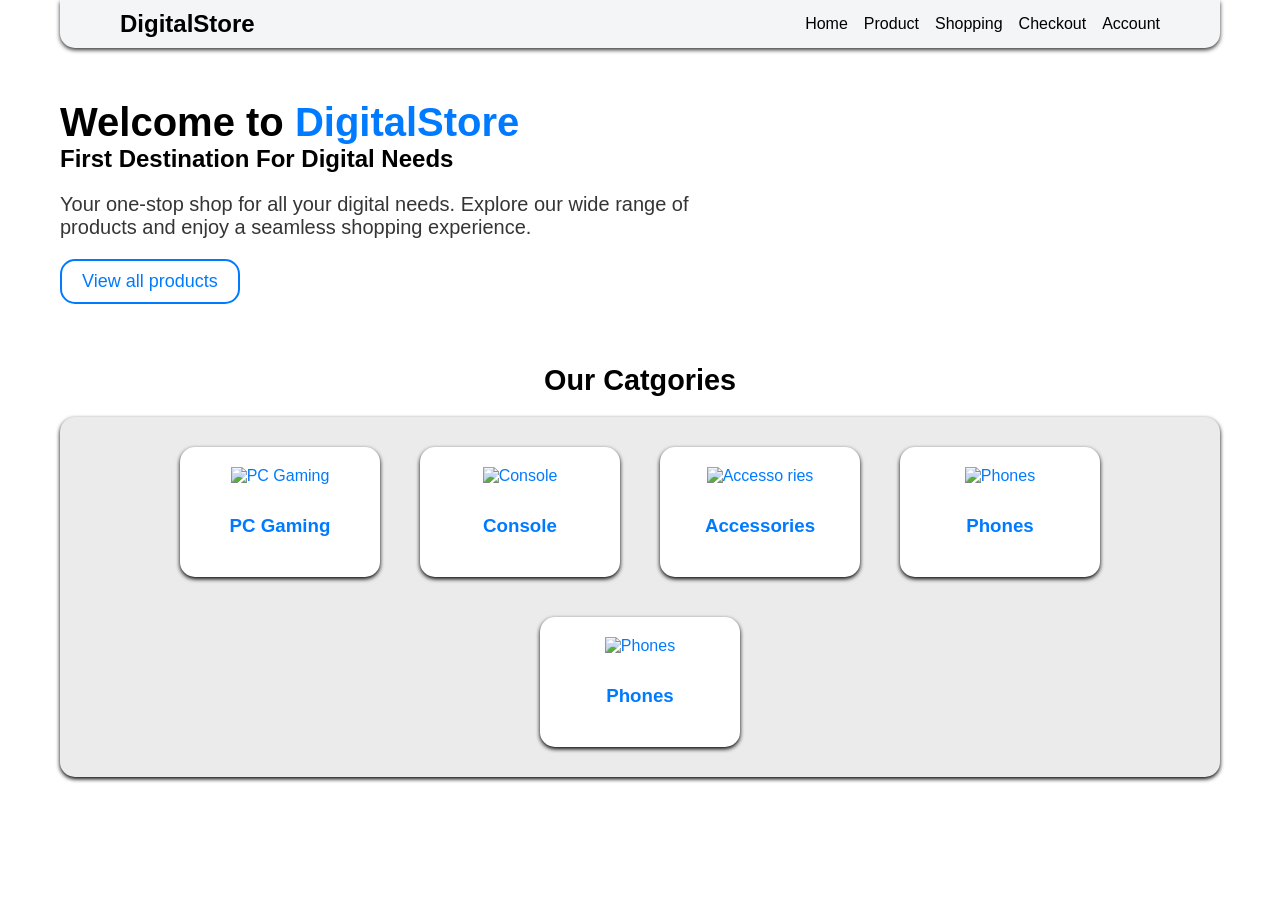
==== index.html @ 57769b3f "Add files via upload" ====
<!DOCTYPE html>
<html lang="en">
<head>
    <meta charset="UTF-8">
    <meta name="viewport" content="width=device-width, initial-scale=1.0">
    <link rel="stylesheet" href="style.css">
    <title>Document</title>
</head>
<body>
    <div id="home">
        <div class="container">
            <!-- Navbar -->
            <nav>
                <span class="logo" alt="Logo" >DigitalStore</span>
                <ul>
                    <li class="link" ><a href="index.html">Home</a></li>
                    <li class="link"><a href="product.html">Product</a></li>
                    <li class="link"><a href="shopping.html">Shopping</a></li>
                    <li class="link"><a href="checkout.html">Checkout</a></li>
                    <li class="link"><a href="account.html">Account</a></li>
                </ul>
            </nav>
            
            <!--Content Section-->
            <div class="content">
                <div class="content-text">
                    <h1>Welcome to <span class="dstore">DigitalStore</span> <br><span class="fdestin">First Destination For Digital Needs</span> </h1>
                    <p>Your one-stop shop for all your digital needs. Explore our wide range of products and enjoy a seamless shopping experience.</p>
                    <a href="product.html" class="btn-view">View all products</a>
                </div>
                <img src="./img/mocho-tablet-314153.svg" alt="">
            </div>

            <!-- Categories Section -->
            <h2 class="title-categorie">Our Catgories</h2>
            <div class="categories">
                <div class="categorie-list">
                    <div class="categorie-item">
                        <img src="./img/logo.png" alt="PC Gaming">
                        <h3>PC Gaming</h3>
                    </div>
                    <div class="categorie-item">
                        <img src="./img/logo.png" alt="Console">
                        <h3>Console</h3>
                    </div>
                    <div class="categorie-item">
                        <img src="./img/logo.png" alt="Accesso   ries">
                        <h3>Accessories</h3>
                    </div>
                    <div class="categorie-item">
                        <img src="./img/logo.png" alt="Phones">
                        <h3>Phones</h3>
                    </div>
                    <div class="categorie-item">
                        <img src="./img/logo.png" alt="Phones">
                        <h3>Phones</h3>
                    </div>
                    
                </div>
            </div>

        </div>
    </div>
</body>
</html>
---- style.css ----
*{
    margin: 0;
    padding: 0;
    box-sizing: border-box;
}

body{
    font-family: Arial, Helvetica, sans-serif;
    background-color: #f4f4f4;
}
.container{
    margin: 0 60px;
    height: 100%;
    padding-top: 50px ;
    
}
nav .link a{
    text-decoration:none;
    color: #000000;
    transition: all 0.5s ease;
}
nav .link:hover a{
    color: #007BFF;
    text-decoration: underline;
}

ul{
    list-style: none;
}

nav{
    display: flex;
    justify-content: space-between;
    align-items: center;
    padding: 10px 60px;
    background-color: rgb(244, 245, 247);
    position: fixed;
    top: 0;
    left: 60px;
    right: 60px;
    box-sizing: border-box;
    box-shadow: #353535 0px 2px 4px;
    border-radius: 0 0 15px 15px;
}

#home {
    height: 100vh;
    background: #ffffff;
    color: #000000;

}
nav .logo{
    color: #000000;
    font-size: 1.5rem;
    font-weight: bold;
    cursor: pointer;
    transition: all 0.5s ease;
}
nav .logo:hover{
    color: #007BFF;
    text-decoration: underline;
    transform: rotateY(15deg);
}
nav ul{
    display: flex;
    gap: 1rem;
}

#home .content{
    display: flex;
    justify-content: space-between;
    align-items: center;
    padding: 50px 0;
}

#home .content img{
    width: 480px;
    height: auto;
}
#home .content .content-text{
    max-width: 700px;
    font-size: large;
}
#home .content .content-text h1{
    font-size: 2.5rem;
    margin-bottom: 20px;
}
#home .content .content-text h1 .fdestin{
    display: block;
    font-size: 60%;
    color: #000000;
}
#home .content .content-text h1 .dstore{
    color: #007BFF;
}
#home .content .content-text p{
    margin-bottom: 20px;
    color: #353535;
    font-size: 20px;
}
#home .content .content-text .btn-view{
    display: inline-block;
    padding: 10px 20px;
    border: 2px solid #007BFF;
    color: #007BFF;
    text-decoration: none;
    border-radius: 15px;
    transition: all 0.5s ease;
}

#home .content .content-text .btn-view:hover{
    background-color: #007BFF;
    color: #ffffff;
}

.container  .title-categorie{
    font-size: 1.8rem;
    margin: 10px 50px;
    color: #000000;
    text-align: center;
    transition: all 0.5s ease;
    
}
.container .categories{
    margin-top: 20px;
    padding: 20px;
    background-color: #ebebeb;
    border-radius: 15px;
    box-sizing: border-box;
    box-shadow: #000000 0px 2px 4px;
}

.container .categories .title-categorie{
    font-size: 1.8rem;
    margin-bottom: 20px;
    color: #000000;
    text-align: center;
    transition: all 0.5s ease;
    
    
}
.container .title-categorie:hover{
    color: #007BFF;
    cursor: pointer;
}

.container .categories .categorie-list{
    position: relative;
    display: flex;
    justify-content: center;
    gap: 20px;
    text-align: center;
    margin: 10px;
    flex-wrap: wrap;
    max-width: 90%;
    margin: 0 auto;
    
}

.container .categories .categorie-list .categorie-item{
    flex: 0 1;
    min-width: 200px;  
    max-width: 250px; 
    padding: 20px;
    background-color: #ffffff;
    border-radius: 15px;
    transition: all 0.5s ease;
    margin: 10px;
    color: #007BFF;
    box-shadow: #000000 0px 2px 4px;
    
}

.container .categories .categorie-list .categorie-item img{
    width: 80%;
    height: 80%;
    margin-bottom: 10px;
}
.container .categories .categorie-list .categorie-item h3{
    margin: 20px;
    transform: all 0.5s ease;
}  

.container .categories .categorie-list .categorie-item:hover{
    background-color: #007BFF;
    color:#ffffff;
    transform: translateY(-5px);
    box-shadow: 0 5px 15px rgba(0,0,0,0.2);
}
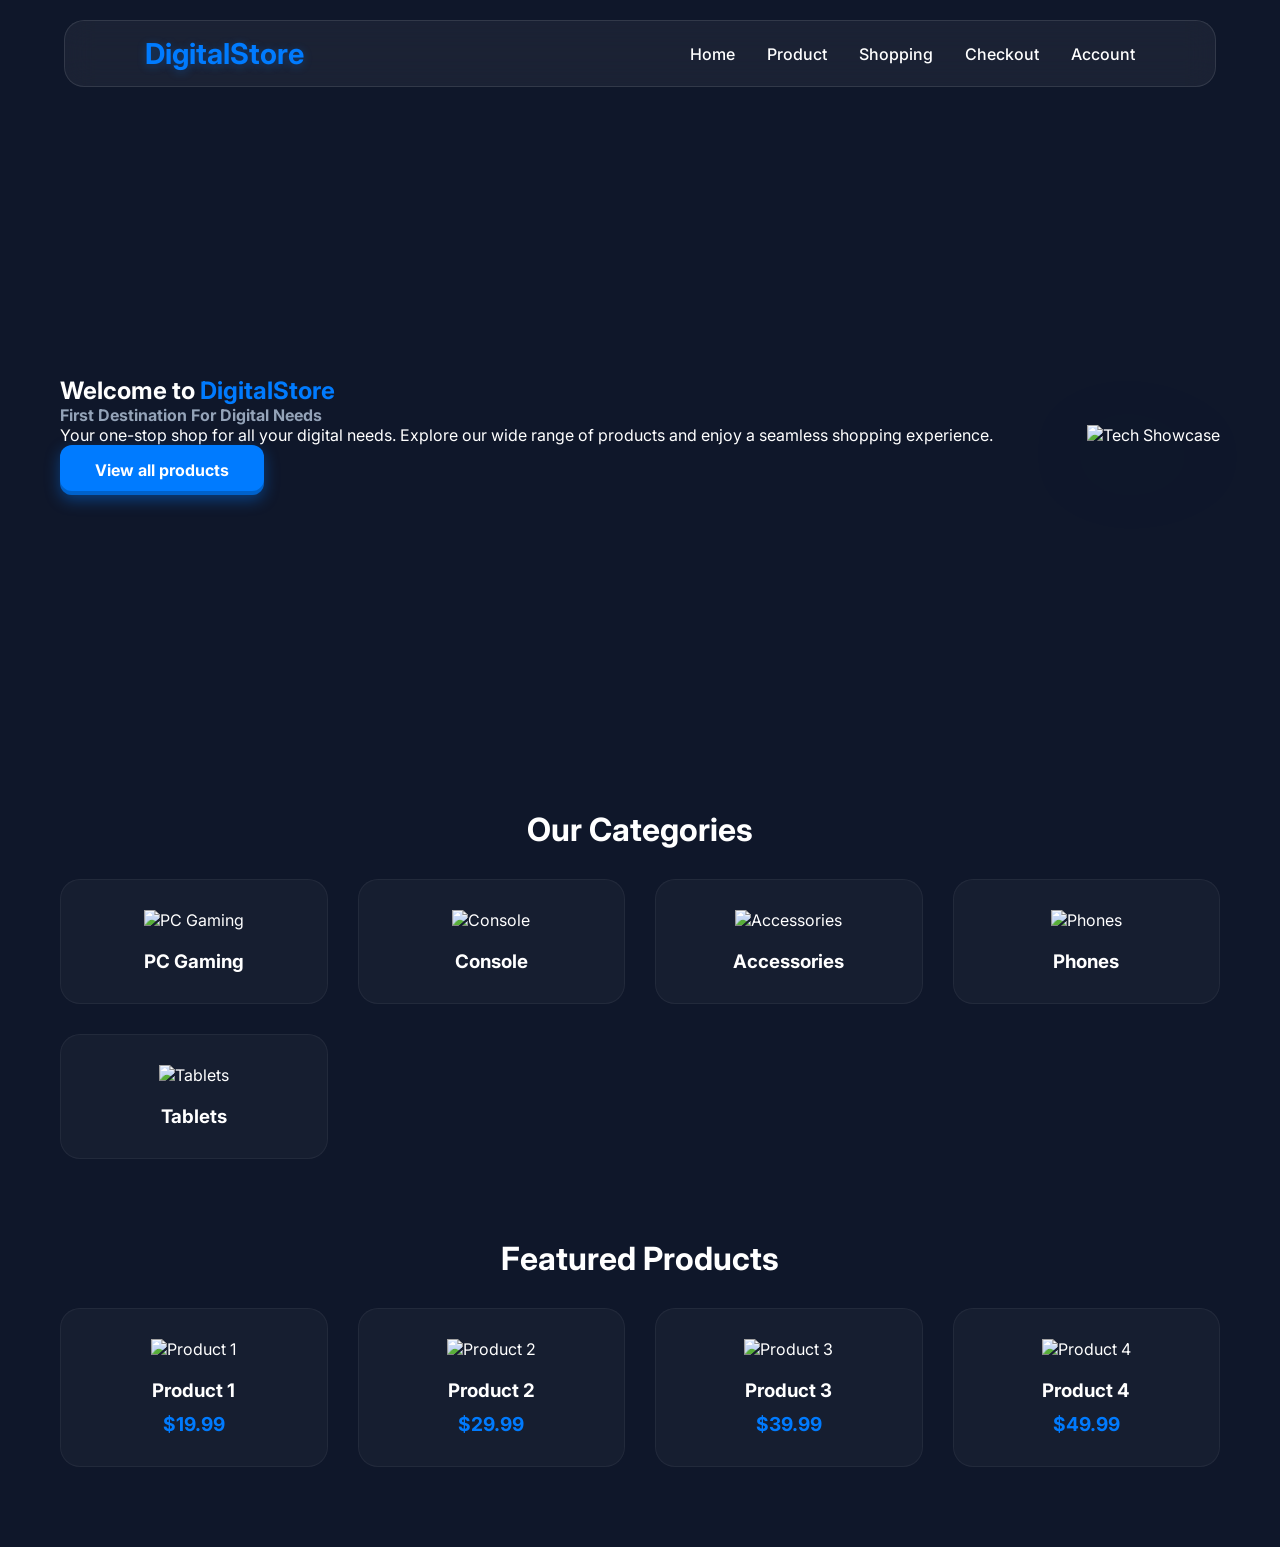
==== commit 4f2350e3: "Add files via upload" ====
--- a/index.html
+++ b/index.html
@@ -4,61 +4,82 @@
     <meta charset="UTF-8">
     <meta name="viewport" content="width=device-width, initial-scale=1.0">
     <link rel="stylesheet" href="style.css">
-    <title>Document</title>
+    <title>DigitalStore | Premium Tech</title>
 </head>
 <body>
     <div id="home">
-        <div class="container">
-            <!-- Navbar -->
-            <nav>
-                <span class="logo" alt="Logo" >DigitalStore</span>
-                <ul>
-                    <li class="link" ><a href="index.html">Home</a></li>
-                    <li class="link"><a href="product.html">Product</a></li>
-                    <li class="link"><a href="shopping.html">Shopping</a></li>
-                    <li class="link"><a href="checkout.html">Checkout</a></li>
-                    <li class="link"><a href="account.html">Account</a></li>
-                </ul>
-            </nav>
-            
-            <!--Content Section-->
-            <div class="content">
+        <nav class="glass-nav">
+            <span class="logo">DigitalStore</span>
+            <ul>
+                <li class="link"><a href="index.html">Home</a></li>
+                <li class="link"><a href="product.html">Product</a></li>
+                <li class="link"><a href="shopping.html">Shopping</a></li>
+                <li class="link"><a href="checkout.html">Checkout</a></li>
+                <li class="link"><a href="account.html">Account</a></li>
+            </ul>
+        </nav>
+
+        <div class="container main-perspective">
+            <section class="content">
                 <div class="content-text">
-                    <h1>Welcome to <span class="dstore">DigitalStore</span> <br><span class="fdestin">First Destination For Digital Needs</span> </h1>
+                    <h1>Welcome to <span class="dstore">DigitalStore</span> <br>
+                        <span class="fdestin">First Destination For Digital Needs</span> 
+                    </h1>
                     <p>Your one-stop shop for all your digital needs. Explore our wide range of products and enjoy a seamless shopping experience.</p>
-                    <a href="product.html" class="btn-view">View all products</a>
+                    <a href="product.html" class="btn-view-3d">View all products</a>
                 </div>
-                <img src="./img/mocho-tablet-314153.svg" alt="">
-            </div>
+                <div class="hero-image-container">
+                    <img src="./img/Home.jpg" alt="Tech Showcase" class="floating-hero">
+                </div>
+            </section>
 
-            <!-- Categories Section -->
-            <h2 class="title-categorie">Our Catgories</h2>
-            <div class="categories">
-                <div class="categorie-list">
-                    <div class="categorie-item">
-                        <img src="./img/logo.png" alt="PC Gaming">
-                        <h3>PC Gaming</h3>
-                    </div>
-                    <div class="categorie-item">
-                        <img src="./img/logo.png" alt="Console">
-                        <h3>Console</h3>
-                    </div>
-                    <div class="categorie-item">
-                        <img src="./img/logo.png" alt="Accesso   ries">
-                        <h3>Accessories</h3>
-                    </div>
-                    <div class="categorie-item">
-                        <img src="./img/logo.png" alt="Phones">
-                        <h3>Phones</h3>
-                    </div>
-                    <div class="categorie-item">
-                        <img src="./img/logo.png" alt="Phones">
-                        <h3>Phones</h3>
-                    </div>
-                    
+            <h2 class="section-title">Our Categories</h2>
+            <div class="categories-grid">
+                <div class="categorie-item">
+                    <img src="./img/laptops-category.png" alt="PC Gaming">
+                    <h3>PC Gaming</h3>
+                </div>
+                <div class="categorie-item">
+                    <img src="./img/console-category.png" alt="Console">
+                    <h3>Console</h3>
+                </div>
+                <div class="categorie-item">
+                    <img src="./img/accessories-category.png" alt="Accessories">
+                    <h3>Accessories</h3>
+                </div>
+                <div class="categorie-item">
+                    <img src="./img/phones-category.png" alt="Phones">
+                    <h3>Phones</h3>
+                </div>
+                <div class="categorie-item">
+                    <img src="./img/tablets-category.png" alt="Tablets">
+                    <h3>Tablets</h3>
                 </div>
             </div>
 
+            <h2 class="section-title">Featured Products</h2>
+            <div class="products-grid">
+                <div class="product-item">
+                    <img src="./img/logo.png" alt="Product 1">
+                    <h3>Product 1</h3>
+                    <p class="price">$19.99</p>
+                </div>
+                <div class="product-item">
+                    <img src="./img/logo.png" alt="Product 2">
+                    <h3>Product 2</h3>
+                    <p class="price">$29.99</p>
+                </div>
+                <div class="product-item">
+                    <img src="./img/logo.png" alt="Product 3">
+                    <h3>Product 3</h3>
+                    <p class="price">$39.99</p>
+                </div>
+                <div class="product-item">
+                    <img src="./img/logo.png" alt="Product 4">
+                    <h3>Product 4</h3>
+                    <p class="price">$49.99</p>
+                </div>
+            </div>
         </div>
     </div>
 </body>
--- a/style.css
+++ b/style.css
@@ -1,189 +1,157 @@
-*{
+/* Modern Typography & Reset */
+@import url('https://fonts.googleapis.com/css2?family=Inter:wght@400;700&display=swap');
+
+* {
     margin: 0;
     padding: 0;
     box-sizing: border-box;
 }
 
-body{
-    font-family: Arial, Helvetica, sans-serif;
-    background-color: #f4f4f4;
-}
-.container{
-    margin: 0 60px;
-    height: 100%;
-    padding-top: 50px ;
-    
-}
-nav .link a{
-    text-decoration:none;
-    color: #000000;
-    transition: all 0.5s ease;
-}
-nav .link:hover a{
-    color: #007BFF;
-    text-decoration: underline;
+body {
+    font-family: 'Inter', sans-serif;
+    background-color: #0f172a; /* Deep tech navy */
+    color: #ffffff;
+    overflow-x: hidden;
 }
 
-ul{
+/* 3D Root Perspective */
+.main-perspective {
+    perspective: 1000px;
+    padding-top: 120px;
+    margin: 0 60px;
+}
+
+/* Glassmorphism Navbar */
+.glass-nav {
+    display: flex;
+    justify-content: space-between;
+    align-items: center;
+    padding: 15px 80px;
+    position: fixed;
+    top: 20px;
+    left: 50%;
+    transform: translateX(-50%);
+    width: 90%;
+    background: rgba(255, 255, 255, 0.05);
+    backdrop-filter: blur(15px);
+    border: 1px solid rgba(255, 255, 255, 0.1);
+    border-radius: 20px;
+    z-index: 1000;
+}
+
+.glass-nav .logo {
+    font-size: 1.8rem;
+    font-weight: bold;
+    color: #007BFF;
+    text-shadow: 0 2px 10px rgba(0, 123, 255, 0.3);
+    cursor: pointer;
+    transition: transform 0.4s ease;
+}
+
+.glass-nav .logo:hover {
+    transform: rotateY(20deg);
+}
+
+.glass-nav ul {
+    display: flex;
+    gap: 2rem;
     list-style: none;
 }
 
-nav{
+.glass-nav ul li a {
+    text-decoration: none;
+    color: #ffffff;
+    font-weight: 500;
+    transition: color 0.3s;
+}
+
+.glass-nav ul li a:hover {
+    color: #007BFF;
+}
+
+/* Hero Section & Floating Animation */
+.content {
     display: flex;
     justify-content: space-between;
     align-items: center;
-    padding: 10px 60px;
-    background-color: rgb(244, 245, 247);
-    position: fixed;
-    top: 0;
-    left: 60px;
-    right: 60px;
-    box-sizing: border-box;
-    box-shadow: #353535 0px 2px 4px;
-    border-radius: 0 0 15px 15px;
+    min-height: 70vh;
 }
 
-#home {
-    height: 100vh;
-    background: #ffffff;
-    color: #000000;
-
-}
-nav .logo{
-    color: #000000;
-    font-size: 1.5rem;
-    font-weight: bold;
-    cursor: pointer;
-    transition: all 0.5s ease;
-}
-nav .logo:hover{
-    color: #007BFF;
-    text-decoration: underline;
-    transform: rotateY(15deg);
-}
-nav ul{
-    display: flex;
-    gap: 1rem;
+.floating-hero {
+    width: 500px;
+    filter: drop-shadow(0 20px 50px rgba(0, 123, 255, 0.2));
+    animation: float 4s ease-in-out infinite;
 }
 
-#home .content{
-    display: flex;
-    justify-content: space-between;
-    align-items: center;
-    padding: 50px 0;
+@keyframes float {
+    0%, 100% { transform: translateY(0); }
+    50% { transform: translateY(-20px); }
 }
 
-#home .content img{
-    width: 480px;
-    height: auto;
-}
-#home .content .content-text{
-    max-width: 700px;
-    font-size: large;
-}
-#home .content .content-text h1{
-    font-size: 2.5rem;
-    margin-bottom: 20px;
-}
-#home .content .content-text h1 .fdestin{
-    display: block;
-    font-size: 60%;
-    color: #000000;
-}
-#home .content .content-text h1 .dstore{
-    color: #007BFF;
-}
-#home .content .content-text p{
-    margin-bottom: 20px;
-    color: #353535;
-    font-size: 20px;
-}
-#home .content .content-text .btn-view{
+.dstore { color: #007BFF; }
+.fdestin { display: block; font-size: 1rem; color: #94a3b8; }
+
+/* 3D Glowing Button */
+.btn-view-3d {
     display: inline-block;
-    padding: 10px 20px;
-    border: 2px solid #007BFF;
-    color: #007BFF;
+    padding: 15px 35px;
+    background: #007BFF;
+    color: white;
     text-decoration: none;
-    border-radius: 15px;
-    transition: all 0.5s ease;
+    border-radius: 12px;
+    font-weight: bold;
+    box-shadow: 0 5px 15px rgba(0, 123, 255, 0.4), 
+                inset 0 -4px 0 rgba(0,0,0,0.2);
+    transition: all 0.3s ease;
+    transform: translateZ(10px);
 }
 
-#home .content .content-text .btn-view:hover{
-    background-color: #007BFF;
-    color: #ffffff;
+.btn-view-3d:hover {
+    transform: translateZ(25px) scale(1.05);
+    box-shadow: 0 10px 25px rgba(0, 123, 255, 0.6);
 }
 
-.container  .title-categorie{
-    font-size: 1.8rem;
-    margin: 10px 50px;
-    color: #000000;
+/* Grid Layouts for Tiles */
+.section-title {
     text-align: center;
-    transition: all 0.5s ease;
-    
-}
-.container .categories{
-    margin-top: 20px;
-    padding: 20px;
-    background-color: #ebebeb;
-    border-radius: 15px;
-    box-sizing: border-box;
-    box-shadow: #000000 0px 2px 4px;
+    margin: 60px 0 30px;
+    font-size: 2rem;
 }
 
-.container .categories .title-categorie{
-    font-size: 1.8rem;
-    margin-bottom: 20px;
-    color: #000000;
-    text-align: center;
-    transition: all 0.5s ease;
-    
-    
-}
-.container .title-categorie:hover{
-    color: #007BFF;
-    cursor: pointer;
+.categories-grid, .products-grid {
+    display: grid;
+    grid-template-columns: repeat(auto-fit, minmax(220px, 1fr));
+    gap: 30px;
+    margin-bottom: 80px;
 }
 
-.container .categories .categorie-list{
-    position: relative;
-    display: flex;
-    justify-content: center;
-    gap: 20px;
+/* 3D Tile Refinement */
+.categorie-item, .product-item {
+    background: rgba(255, 255, 255, 0.03);
+    padding: 30px;
+    border-radius: 20px;
     text-align: center;
-    margin: 10px;
-    flex-wrap: wrap;
-    max-width: 90%;
-    margin: 0 auto;
-    
+    border: 1px solid rgba(255, 255, 255, 0.05);
+    transition: all 0.5s cubic-bezier(0.23, 1, 0.32, 1);
+    transform-style: preserve-3d;
 }
 
-.container .categories .categorie-list .categorie-item{
-    flex: 0 1;
-    min-width: 200px;  
-    max-width: 250px; 
-    padding: 20px;
-    background-color: #ffffff;
-    border-radius: 15px;
-    transition: all 0.5s ease;
-    margin: 10px;
-    color: #007BFF;
-    box-shadow: #000000 0px 2px 4px;
-    
+.categorie-item:hover, .product-item:hover {
+    background: rgba(255, 255, 255, 0.07);
+    transform: translateZ(30px) rotateX(7deg) rotateY(-7deg);
+    box-shadow: 20px 30px 50px rgba(0, 0, 0, 0.5);
+    border-color: #007BFF;
 }
 
-.container .categories .categorie-list .categorie-item img{
-    width: 80%;
-    height: 80%;
-    margin-bottom: 10px;
+.categorie-item img, .product-item img {
+    width: 100px;
+    margin-bottom: 20px;
+    transform: translateZ(20px); /* Makes image float above the tile */
 }
-.container .categories .categorie-list .categorie-item h3{
-    margin: 20px;
-    transform: all 0.5s ease;
-}  
 
-.container .categories .categorie-list .categorie-item:hover{
-    background-color: #007BFF;
-    color:#ffffff;
-    transform: translateY(-5px);
-    box-shadow: 0 5px 15px rgba(0,0,0,0.2);
+.price {
+    color: #007BFF;
+    font-weight: bold;
+    margin-top: 10px;
+    font-size: 1.2rem;
 }
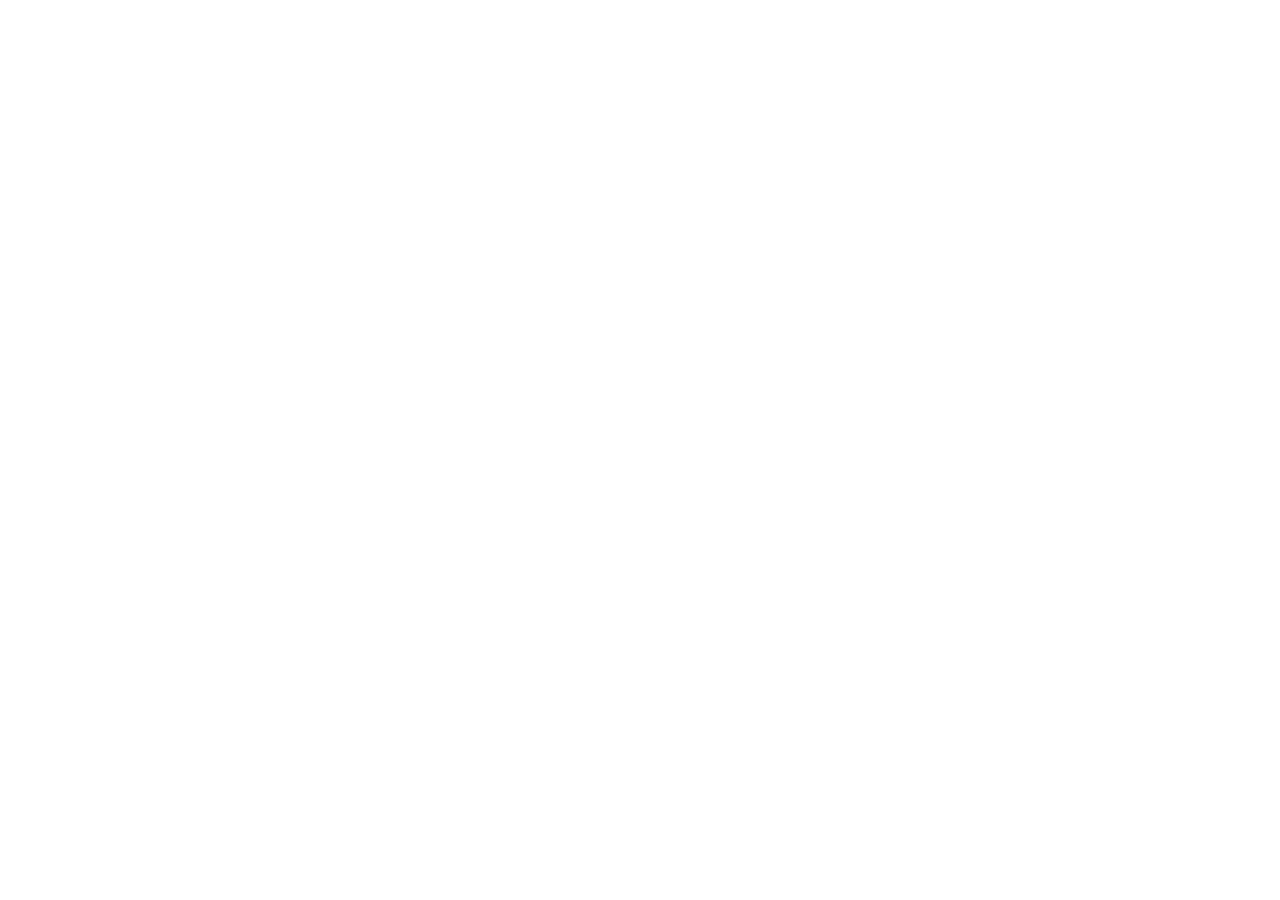
==== commit 34dfe04a: "Initial commit: Mobile and Computer Store project" ====
--- a/index.html
+++ b/index.html
@@ -1,86 +1,11 @@
-<!DOCTYPE html>
-<html lang="en">
-<head>
-    <meta charset="UTF-8">
-    <meta name="viewport" content="width=device-width, initial-scale=1.0">
-    <link rel="stylesheet" href="style.css">
-    <title>DigitalStore | Premium Tech</title>
-</head>
-<body>
-    <div id="home">
-        <nav class="glass-nav">
-            <span class="logo">DigitalStore</span>
-            <ul>
-                <li class="link"><a href="index.html">Home</a></li>
-                <li class="link"><a href="product.html">Product</a></li>
-                <li class="link"><a href="shopping.html">Shopping</a></li>
-                <li class="link"><a href="checkout.html">Checkout</a></li>
-                <li class="link"><a href="account.html">Account</a></li>
-            </ul>
-        </nav>
-
-        <div class="container main-perspective">
-            <section class="content">
-                <div class="content-text">
-                    <h1>Welcome to <span class="dstore">DigitalStore</span> <br>
-                        <span class="fdestin">First Destination For Digital Needs</span> 
-                    </h1>
-                    <p>Your one-stop shop for all your digital needs. Explore our wide range of products and enjoy a seamless shopping experience.</p>
-                    <a href="product.html" class="btn-view-3d">View all products</a>
-                </div>
-                <div class="hero-image-container">
-                    <img src="./img/Home.jpg" alt="Tech Showcase" class="floating-hero">
-                </div>
-            </section>
-
-            <h2 class="section-title">Our Categories</h2>
-            <div class="categories-grid">
-                <div class="categorie-item">
-                    <img src="./img/laptops-category.png" alt="PC Gaming">
-                    <h3>PC Gaming</h3>
-                </div>
-                <div class="categorie-item">
-                    <img src="./img/console-category.png" alt="Console">
-                    <h3>Console</h3>
-                </div>
-                <div class="categorie-item">
-                    <img src="./img/accessories-category.png" alt="Accessories">
-                    <h3>Accessories</h3>
-                </div>
-                <div class="categorie-item">
-                    <img src="./img/phones-category.png" alt="Phones">
-                    <h3>Phones</h3>
-                </div>
-                <div class="categorie-item">
-                    <img src="./img/tablets-category.png" alt="Tablets">
-                    <h3>Tablets</h3>
-                </div>
-            </div>
-
-            <h2 class="section-title">Featured Products</h2>
-            <div class="products-grid">
-                <div class="product-item">
-                    <img src="./img/logo.png" alt="Product 1">
-                    <h3>Product 1</h3>
-                    <p class="price">$19.99</p>
-                </div>
-                <div class="product-item">
-                    <img src="./img/logo.png" alt="Product 2">
-                    <h3>Product 2</h3>
-                    <p class="price">$29.99</p>
-                </div>
-                <div class="product-item">
-                    <img src="./img/logo.png" alt="Product 3">
-                    <h3>Product 3</h3>
-                    <p class="price">$39.99</p>
-                </div>
-                <div class="product-item">
-                    <img src="./img/logo.png" alt="Product 4">
-                    <h3>Product 4</h3>
-                    <p class="price">$49.99</p>
-                </div>
-            </div>
-        </div>
-    </div>
-</body>
+<!DOCTYPE html>
+<html lang="en">
+<head>
+    <meta charset="UTF-8">
+    <meta name="viewport" content="width=device-width, initial-scale=1.0">
+    <title>Document</title>
+</head>
+<body>
+    
+</body>
 </html>
